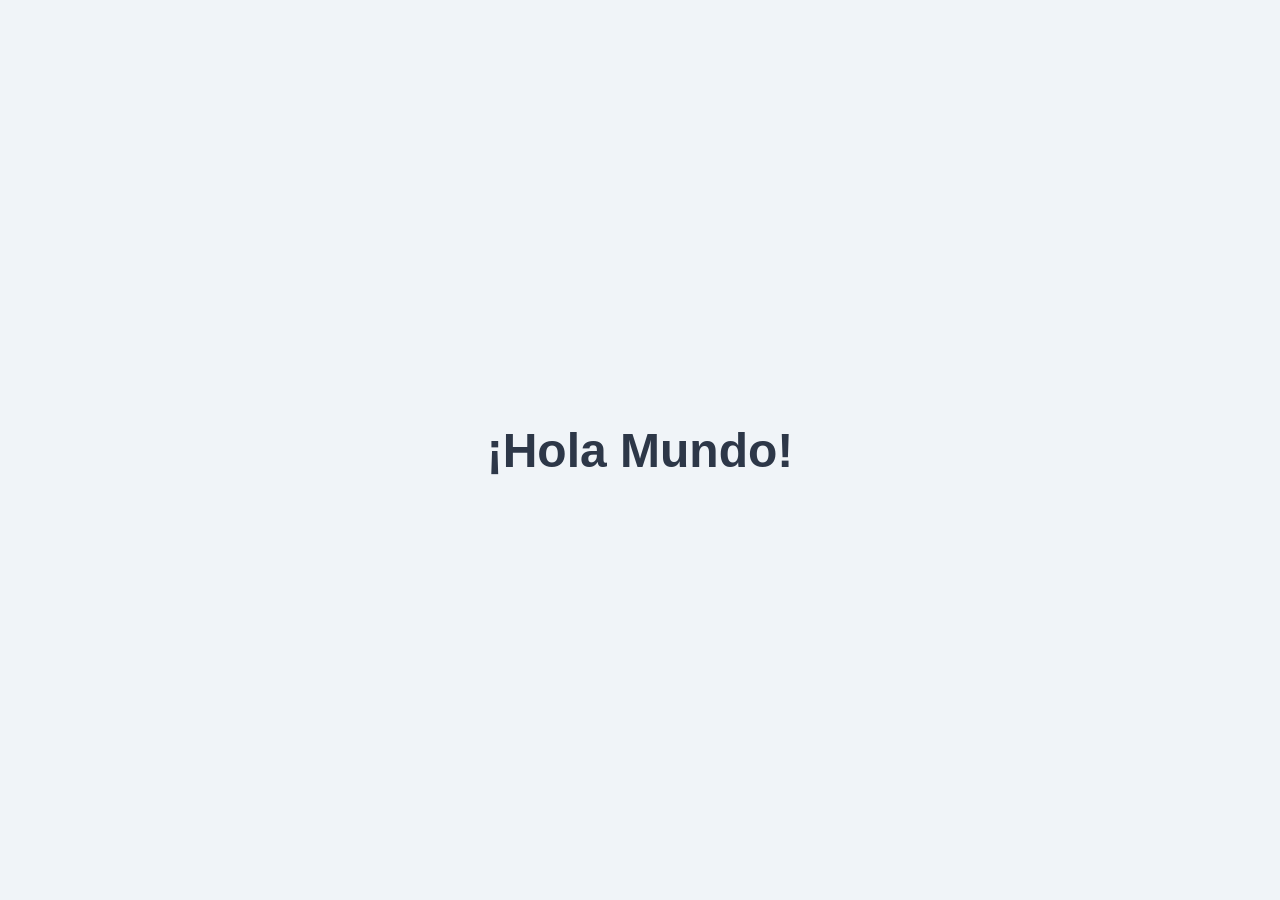
==== index.html @ 3f92b082 "primer commit: hola mundo" ====
<!DOCTYPE html>
<html lang="es">
<head>
    <meta charset="UTF-8">
    <meta name="viewport" content="width=device-width, initial-scale=1.0">
    <title>Hola Mundo</title>
    <style>
        body {
            font-family: Arial, sans-serif;
            display: flex;
            justify-content: center;
            align-items: center;
            height: 100vh;
            margin: 0;
            background-color: #f0f4f8;
        }
        h1 {
            color: #2d3748;
            font-size: 3rem;
        }
    </style>
</head>
<body>
    <h1>¡Hola Mundo!</h1>
</body>
</html>
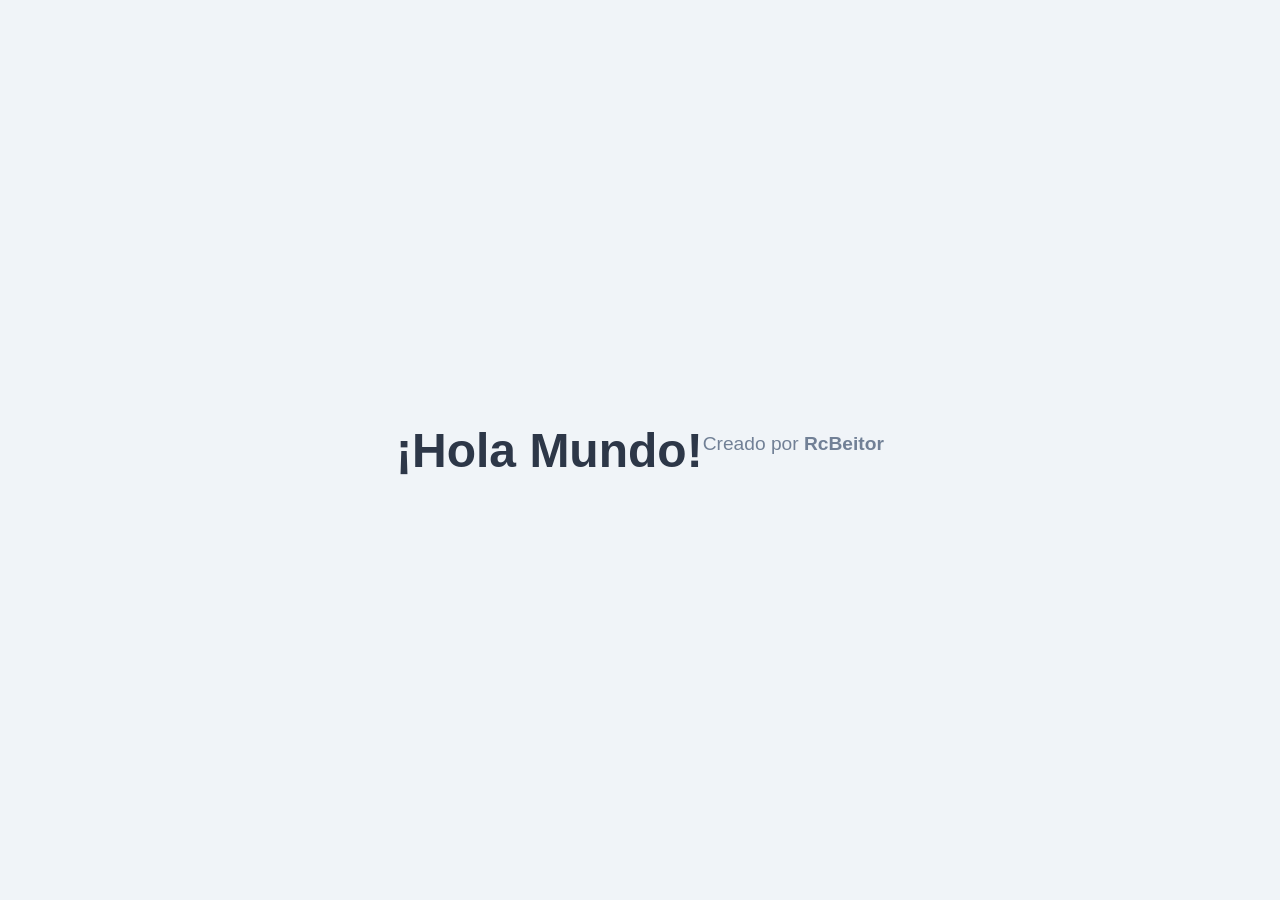
==== commit af695804: "añadir firma de autor RcBeitor" ====
--- a/index.html
+++ b/index.html
@@ -18,9 +18,15 @@
             color: #2d3748;
             font-size: 3rem;
         }
+        p {
+            color: #718096;
+            font-size: 1.2rem;
+            margin-top: 0.5rem;
+        }
     </style>
 </head>
 <body>
     <h1>¡Hola Mundo!</h1>
+    <p>Creado por <strong>RcBeitor</strong></p>
 </body>
 </html>
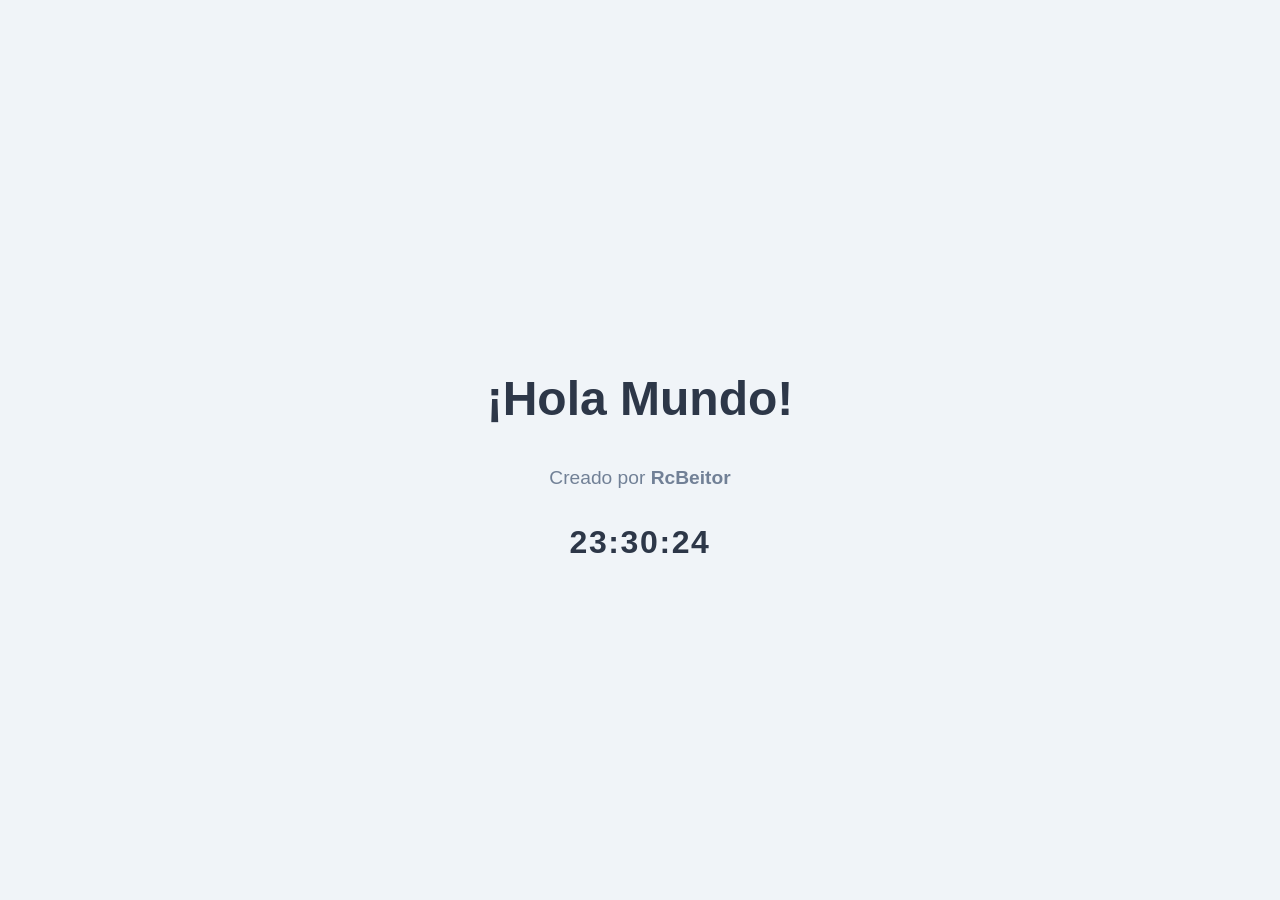
==== commit ab85975e: "añadir reloj dinamico con actualizacion cada segundo" ====
--- a/index.html
+++ b/index.html
@@ -13,6 +13,7 @@
             height: 100vh;
             margin: 0;
             background-color: #f0f4f8;
+            flex-direction: column;
         }
         h1 {
             color: #2d3748;
@@ -23,10 +24,26 @@
             font-size: 1.2rem;
             margin-top: 0.5rem;
         }
+        #reloj {
+            color: #2d3748;
+            font-size: 2rem;
+            font-weight: bold;
+            margin-top: 1rem;
+            letter-spacing: 0.1rem;
+        }
     </style>
 </head>
 <body>
     <h1>¡Hola Mundo!</h1>
     <p>Creado por <strong>RcBeitor</strong></p>
+    <div id="reloj"></div>
+    <script>
+        function actualizarReloj() {
+            const ahora = new Date();
+            document.getElementById('reloj').textContent = ahora.toLocaleTimeString('es-ES');
+        }
+        actualizarReloj();
+        setInterval(actualizarReloj, 1000);
+    </script>
 </body>
 </html>
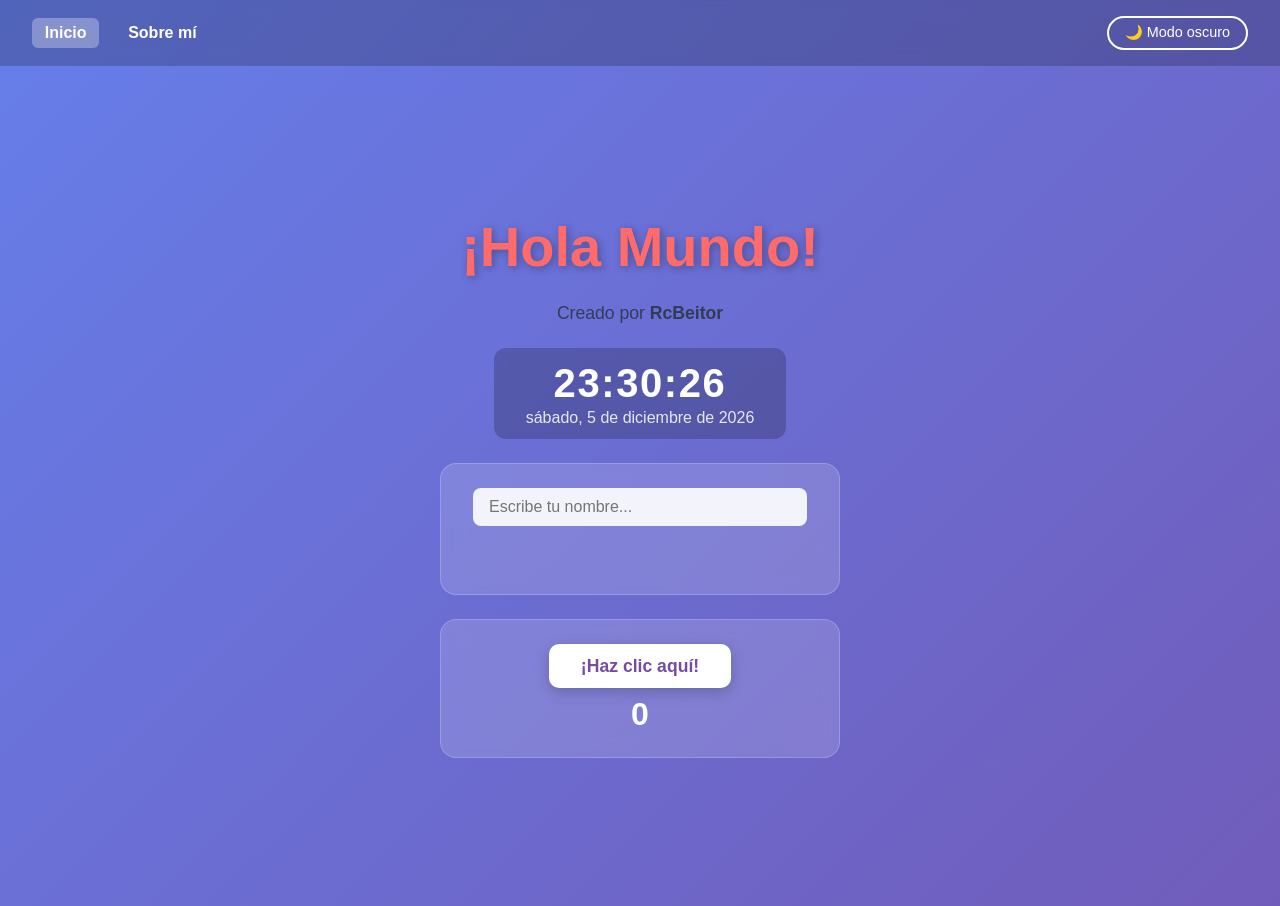
==== commit 1d41a3ab: "mejoras completas: degradado animado, tema oscuro, fecha, saludo, contador, pagina sobre-mi" ====
--- a/index.html
+++ b/index.html
@@ -4,46 +4,36 @@
     <meta charset="UTF-8">
     <meta name="viewport" content="width=device-width, initial-scale=1.0">
     <title>Hola Mundo</title>
-    <style>
-        body {
-            font-family: Arial, sans-serif;
-            display: flex;
-            justify-content: center;
-            align-items: center;
-            height: 100vh;
-            margin: 0;
-            background-color: #f0f4f8;
-            flex-direction: column;
-        }
-        h1 {
-            color: #2d3748;
-            font-size: 3rem;
-        }
-        p {
-            color: #718096;
-            font-size: 1.2rem;
-            margin-top: 0.5rem;
-        }
-        #reloj {
-            color: #2d3748;
-            font-size: 2rem;
-            font-weight: bold;
-            margin-top: 1rem;
-            letter-spacing: 0.1rem;
-        }
-    </style>
+    <link rel="stylesheet" href="style.css">
 </head>
-<body>
-    <h1>¡Hola Mundo!</h1>
-    <p>Creado por <strong>RcBeitor</strong></p>
-    <div id="reloj"></div>
-    <script>
-        function actualizarReloj() {
-            const ahora = new Date();
-            document.getElementById('reloj').textContent = ahora.toLocaleTimeString('es-ES');
-        }
-        actualizarReloj();
-        setInterval(actualizarReloj, 1000);
-    </script>
+<body class="claro">
+
+    <nav>
+        <a href="index.html" class="activo">Inicio</a>
+        <a href="sobre-mi.html">Sobre mí</a>
+        <button id="btnTema">🌙 Modo oscuro</button>
+    </nav>
+
+    <main>
+        <h1 id="titulo">¡Hola Mundo!</h1>
+        <p class="subtitulo">Creado por <strong>RcBeitor</strong></p>
+
+        <div id="fechaHora">
+            <div id="hora"></div>
+            <div id="fecha"></div>
+        </div>
+
+        <div class="tarjeta">
+            <input type="text" id="inputNombre" placeholder="Escribe tu nombre..." maxlength="30">
+            <h2 id="saludo"></h2>
+        </div>
+
+        <div class="tarjeta">
+            <button id="btnContador">¡Haz clic aquí!</button>
+            <span id="contador">0</span>
+        </div>
+    </main>
+
+    <script src="app.js"></script>
 </body>
 </html>
--- a/style.css
+++ b/style.css
@@ -0,0 +1,210 @@
+* {
+    margin: 0;
+    padding: 0;
+    box-sizing: border-box;
+}
+
+body {
+    font-family: Arial, sans-serif;
+    min-height: 100vh;
+    transition: background 0.4s, color 0.4s;
+}
+
+/* TEMA CLARO */
+body.claro {
+    background: linear-gradient(135deg, #667eea, #764ba2, #f093fb);
+    background-size: 300% 300%;
+    animation: gradiente 8s ease infinite;
+    color: #2d3748;
+}
+
+/* TEMA OSCURO */
+body.oscuro {
+    background: linear-gradient(135deg, #0f0c29, #302b63, #24243e);
+    background-size: 300% 300%;
+    animation: gradiente 8s ease infinite;
+    color: #e2e8f0;
+}
+
+@keyframes gradiente {
+    0%   { background-position: 0% 50%; }
+    50%  { background-position: 100% 50%; }
+    100% { background-position: 0% 50%; }
+}
+
+/* NAVEGACION */
+nav {
+    display: flex;
+    align-items: center;
+    gap: 1rem;
+    padding: 1rem 2rem;
+    background: rgba(0, 0, 0, 0.2);
+    backdrop-filter: blur(8px);
+}
+
+nav a {
+    color: white;
+    text-decoration: none;
+    font-size: 1rem;
+    font-weight: bold;
+    padding: 0.4rem 0.8rem;
+    border-radius: 6px;
+    transition: background 0.2s;
+}
+
+nav a:hover {
+    background: rgba(255, 255, 255, 0.2);
+}
+
+nav a.activo {
+    background: rgba(255, 255, 255, 0.3);
+}
+
+#btnTema {
+    margin-left: auto;
+    padding: 0.4rem 1rem;
+    border: 2px solid white;
+    background: transparent;
+    color: white;
+    border-radius: 20px;
+    cursor: pointer;
+    font-size: 0.9rem;
+    transition: background 0.2s;
+}
+
+#btnTema:hover {
+    background: rgba(255, 255, 255, 0.2);
+}
+
+/* CONTENIDO PRINCIPAL */
+main {
+    display: flex;
+    flex-direction: column;
+    align-items: center;
+    justify-content: center;
+    min-height: calc(100vh - 60px);
+    gap: 1.5rem;
+    padding: 2rem;
+}
+
+h1 {
+    font-size: 3.5rem;
+    text-shadow: 2px 2px 8px rgba(0,0,0,0.3);
+    transition: color 0.3s;
+}
+
+.subtitulo {
+    font-size: 1.1rem;
+    opacity: 0.9;
+}
+
+/* FECHA Y HORA */
+#fechaHora {
+    text-align: center;
+    background: rgba(0,0,0,0.2);
+    backdrop-filter: blur(6px);
+    padding: 0.8rem 2rem;
+    border-radius: 12px;
+    color: white;
+}
+
+#hora {
+    font-size: 2.5rem;
+    font-weight: bold;
+    letter-spacing: 0.1rem;
+}
+
+#fecha {
+    font-size: 1rem;
+    opacity: 0.85;
+    margin-top: 0.2rem;
+}
+
+/* TARJETAS */
+.tarjeta {
+    background: rgba(255, 255, 255, 0.15);
+    backdrop-filter: blur(8px);
+    border-radius: 16px;
+    padding: 1.5rem 2rem;
+    width: 100%;
+    max-width: 400px;
+    text-align: center;
+    border: 1px solid rgba(255,255,255,0.2);
+}
+
+.tarjeta input {
+    width: 100%;
+    padding: 0.6rem 1rem;
+    border-radius: 8px;
+    border: none;
+    font-size: 1rem;
+    margin-bottom: 0.8rem;
+    outline: none;
+    background: rgba(255,255,255,0.9);
+    color: #2d3748;
+}
+
+.tarjeta h2 {
+    font-size: 1.3rem;
+    color: white;
+    min-height: 2rem;
+}
+
+/* BOTON CONTADOR */
+#btnContador {
+    padding: 0.7rem 2rem;
+    font-size: 1.1rem;
+    border: none;
+    border-radius: 10px;
+    background: white;
+    color: #764ba2;
+    font-weight: bold;
+    cursor: pointer;
+    transition: transform 0.1s, box-shadow 0.2s;
+    box-shadow: 0 4px 15px rgba(0,0,0,0.2);
+}
+
+#btnContador:active {
+    transform: scale(0.95);
+}
+
+#contador {
+    font-size: 2rem;
+    font-weight: bold;
+    color: white;
+    display: block;
+    margin-top: 0.5rem;
+}
+
+/* PAGINA SOBRE MI */
+.sobre-mi-contenido {
+    max-width: 600px;
+    width: 100%;
+    background: rgba(255,255,255,0.15);
+    backdrop-filter: blur(8px);
+    border-radius: 16px;
+    padding: 2rem;
+    border: 1px solid rgba(255,255,255,0.2);
+    color: white;
+}
+
+.sobre-mi-contenido h2 {
+    font-size: 2rem;
+    margin-bottom: 1rem;
+}
+
+.sobre-mi-contenido p {
+    font-size: 1.1rem;
+    line-height: 1.7;
+    margin-bottom: 0.8rem;
+    opacity: 0.95;
+}
+
+.sobre-mi-contenido .tag {
+    display: inline-block;
+    background: rgba(255,255,255,0.25);
+    padding: 0.3rem 0.8rem;
+    border-radius: 20px;
+    font-size: 0.9rem;
+    margin: 0.2rem;
+}
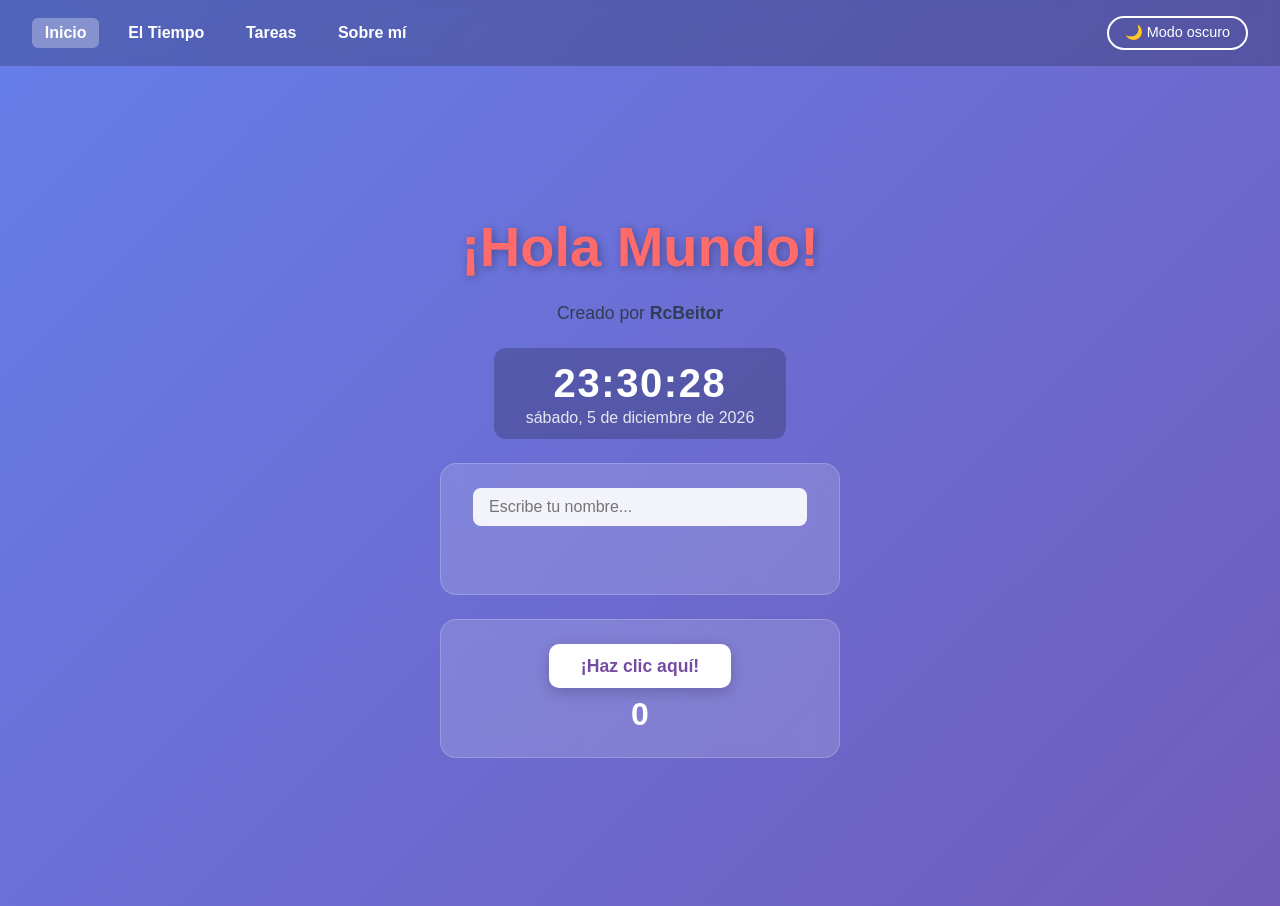
==== commit 6219a98a: "añadir app del tiempo (Open-Meteo API) y lista de tareas con localStorage" ====
--- a/index.html
+++ b/index.html
@@ -10,6 +10,8 @@
 
     <nav>
         <a href="index.html" class="activo">Inicio</a>
+        <a href="tiempo.html">El Tiempo</a>
+        <a href="todo.html">Tareas</a>
         <a href="sobre-mi.html">Sobre mí</a>
         <button id="btnTema">🌙 Modo oscuro</button>
     </nav>
--- a/style.css
+++ b/style.css
@@ -174,6 +174,238 @@
     color: white;
     display: block;
     margin-top: 0.5rem;
+}
+
+/* TARJETA GRANDE (tiempo y todo) */
+.tarjeta-grande {
+    background: rgba(255,255,255,0.15);
+    backdrop-filter: blur(8px);
+    border-radius: 16px;
+    padding: 2rem;
+    width: 100%;
+    max-width: 520px;
+    border: 1px solid rgba(255,255,255,0.2);
+    color: white;
+}
+
+.seccion-titulo {
+    font-size: 1.8rem;
+    margin-bottom: 1.2rem;
+    text-align: center;
+}
+
+/* APP DEL TIEMPO */
+.buscador-ciudad {
+    display: flex;
+    gap: 0.5rem;
+    margin-bottom: 0.5rem;
+}
+
+.buscador-ciudad input {
+    flex: 1;
+    padding: 0.6rem 1rem;
+    border-radius: 8px;
+    border: none;
+    font-size: 1rem;
+    background: rgba(255,255,255,0.9);
+    color: #2d3748;
+    outline: none;
+}
+
+.buscador-ciudad button, .todo-input button {
+    padding: 0.6rem 1.2rem;
+    border: none;
+    border-radius: 8px;
+    background: white;
+    color: #764ba2;
+    font-weight: bold;
+    cursor: pointer;
+    font-size: 1rem;
+    transition: transform 0.1s;
+}
+
+.buscador-ciudad button:active, .todo-input button:active {
+    transform: scale(0.95);
+}
+
+.error-msg {
+    color: #fed7d7;
+    font-size: 0.9rem;
+    min-height: 1.2rem;
+    margin-bottom: 0.5rem;
+}
+
+.cargando {
+    text-align: center;
+    font-size: 1rem;
+    opacity: 0.8;
+    padding: 1rem 0;
+}
+
+.oculto { display: none; }
+
+.resultado-tiempo {
+    text-align: center;
+    padding-top: 1rem;
+}
+
+.ciudad-nombre {
+    font-size: 1.5rem;
+    font-weight: bold;
+    margin-bottom: 0.5rem;
+}
+
+.tiempo-icono {
+    font-size: 5rem;
+    line-height: 1.2;
+}
+
+.tiempo-desc {
+    font-size: 1.2rem;
+    opacity: 0.9;
+    margin-bottom: 1.2rem;
+}
+
+.tiempo-datos {
+    display: flex;
+    justify-content: space-around;
+    background: rgba(0,0,0,0.15);
+    border-radius: 12px;
+    padding: 1rem;
+}
+
+.dato {
+    display: flex;
+    flex-direction: column;
+    align-items: center;
+    gap: 0.2rem;
+}
+
+.dato-icono { font-size: 1.5rem; }
+
+.dato span:nth-child(2) {
+    font-size: 1.3rem;
+    font-weight: bold;
+}
+
+.dato-label {
+    font-size: 0.75rem;
+    opacity: 0.8;
+}
+
+/* LISTA DE TAREAS */
+.todo-input {
+    display: flex;
+    gap: 0.5rem;
+    margin-bottom: 1rem;
+}
+
+.todo-input input {
+    flex: 1;
+    padding: 0.6rem 1rem;
+    border-radius: 8px;
+    border: none;
+    font-size: 1rem;
+    background: rgba(255,255,255,0.9);
+    color: #2d3748;
+    outline: none;
+}
+
+.todo-filtros {
+    display: flex;
+    gap: 0.5rem;
+    margin-bottom: 1rem;
+}
+
+.filtro {
+    flex: 1;
+    padding: 0.4rem;
+    border: 2px solid rgba(255,255,255,0.4);
+    border-radius: 8px;
+    background: transparent;
+    color: white;
+    cursor: pointer;
+    font-size: 0.85rem;
+    transition: background 0.2s;
+}
+
+.filtro.activo-filtro {
+    background: rgba(255,255,255,0.3);
+    border-color: white;
+}
+
+#listaTareas {
+    list-style: none;
+    max-height: 320px;
+    overflow-y: auto;
+    margin-bottom: 1rem;
+}
+
+.todo-item {
+    display: flex;
+    align-items: center;
+    gap: 0.7rem;
+    padding: 0.7rem 0.5rem;
+    border-bottom: 1px solid rgba(255,255,255,0.15);
+    transition: opacity 0.2s;
+}
+
+.todo-item.completada .todo-texto {
+    text-decoration: line-through;
+    opacity: 0.5;
+}
+
+.todo-check {
+    cursor: pointer;
+    font-size: 1.2rem;
+    user-select: none;
+}
+
+.todo-texto {
+    flex: 1;
+    font-size: 1rem;
+    word-break: break-word;
+}
+
+.todo-borrar {
+    background: none;
+    border: none;
+    cursor: pointer;
+    font-size: 1rem;
+    opacity: 0.6;
+    transition: opacity 0.2s;
+}
+
+.todo-borrar:hover { opacity: 1; }
+
+.todo-vacio {
+    text-align: center;
+    opacity: 0.6;
+    padding: 1.5rem 0;
+    font-size: 0.95rem;
+}
+
+.todo-footer {
+    display: flex;
+    justify-content: space-between;
+    align-items: center;
+    font-size: 0.85rem;
+    opacity: 0.85;
+}
+
+.todo-footer button {
+    background: none;
+    border: 1px solid rgba(255,255,255,0.4);
+    color: white;
+    padding: 0.3rem 0.8rem;
+    border-radius: 6px;
+    cursor: pointer;
+    font-size: 0.8rem;
+    transition: background 0.2s;
+}
+
+.todo-footer button:hover {
+    background: rgba(255,255,255,0.15);
 }
 
 /* PAGINA SOBRE MI */
